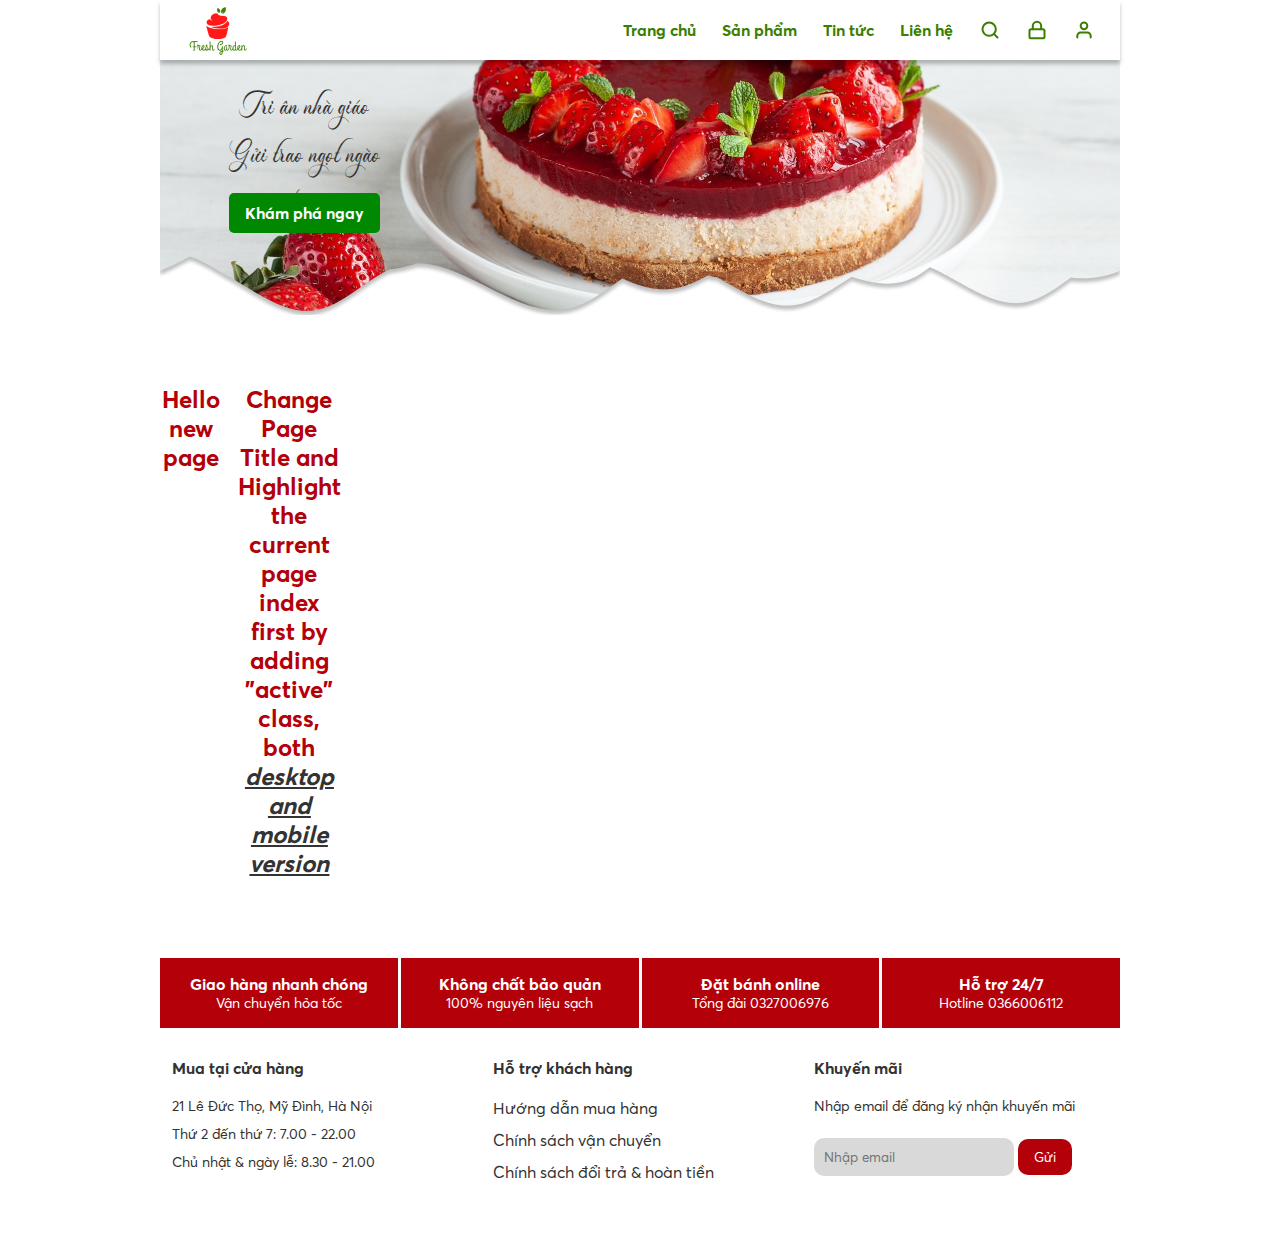
==== account.html @ c3a916a8 "Initial Many Pages, detail in commits" ====
<!DOCTYPE html>
<html lang="vi">
  <head>
    <meta charset="UTF-8" />
    <meta http-equiv="X-UA-Compatible" content="IE=edge" />
    <meta name="viewport" content="width=device-width, initial-scale=1.0" />
    <link rel="stylesheet" href="./css/global_style.css" />
    <!-- <link rel="stylesheet" href="./css" /> -->
    <title>CHƯA CÓ TÊN</title>
  </head>
  <body>
    <header>
      <a href="./index.html" class="logo"></a>
      <ul class="menu_list">
        <li class="menu_item">
          <a href="./index.html">Trang chủ</a>
        </li>
        <li class="menu_item">
          <a href="./products.html"> Sản phẩm </a>
        </li>
        <li class="menu_item">
          <a href="./news.html"> Tin tức </a>
        </li>
        <li class="menu_item">
          <a href="./contacts.html"> Liên hệ </a>
        </li>
      </ul>
      <ul class="options">
        <li>
          <a href="./search.html">
            <img src="./assets/images/search.svg" alt="Search" title="Search" />
          </a>
        </li>
        <li>
          <a href="./cart.html">
            <img src="./assets/images/cart.svg" alt="Cart" title="Cart" />
          </a>
        </li>
        <li>
          <a href="./user.html">
            <img src="./assets/images/user.svg" alt="User" title="User" />
          </a>
        </li>
      </ul>
    </header>
    <div class="mobile_header">
      <div class="side_button" id="side_button">
        <img src="./assets/images/side_button.svg" alt="" />
      </div>
      <a href="./index.html" class="logo"></a>
      <ul class="options">
        <li>
          <a href="./search.html">
            <img src="./assets/images/search.svg" alt="Search" title="Search" />
          </a>
        </li>
        <li>
          <a href="./cart.html">
            <img src="./assets/images/cart.svg" alt="Cart" title="Cart" />
          </a>
        </li>
        <li>
          <a href="./user.html">
            <img src="./assets/images/user.svg" alt="User" title="User" />
          </a>
        </li>
      </ul>
    </div>
    <div class="expanded_header" id="expanded_header">
      <ul class="mobile_menu_list">
        <li class="mobile_menu_close" id="mobile_menu_close">
          <img src="./assets/images/close_button.svg" alt="" />
        </li>
        <li class="mobile_menu_item">
          <a href="./index.html">Trang chủ</a>
        </li>
        <li class="mobile_menu_item">
          <a href="./products.html"> Sản phẩm </a>
        </li>
        <li class="mobile_menu_item">
          <a href="./news.html"> Tin tức </a>
        </li>
        <li class="mobile_menu_item">
          <a href="./contacts.html"> Liên hệ </a>
        </li>
      </ul>
    </div>
    <div class="container">
      <div class="banner">
        <h1>
          Tri ân nhà giáo <br />
          Gửi trao ngọt ngào
        </h1>
        <a href="./news_detail.html"
          ><button class="greenBtn">Khám phá ngay</button></a
        >
      </div>
      <div class="main_content">
        <h2 class="title">Hello new page</h2>
        <h2>
          Change Page Title and Highlight the current page index first by adding
          "active" class, both
          <i style="text-decoration: underline">desktop and mobile version</i>
        </h2>
      </div>
    </div>
    <footer>
      <ul class="footer">
        <li class="footer_item">
          <h4 class="title">Giao hàng nhanh chóng</h4>
          <p class="sub_title">Vận chuyển hỏa tốc</p>
        </li>
        <li class="footer_item">
          <h4 class="title">Không chất bảo quản</h4>
          <p class="sub_title">100% nguyên liệu sạch</p>
        </li>
        <li class="footer_item">
          <h4 class="title">Đặt bánh online</h4>
          <p class="sub_title">Tổng đài 0327006976</p>
        </li>
        <li class="footer_item">
          <h4 class="title">Hỗ trợ 24/7</h4>
          <p class="sub_title">Hotline 0366006112</p>
        </li>
      </ul>
      <ul class="footer below">
        <li class="footer_item below">
          <h4 class="title below">Mua tại cửa hàng</h4>
          <p class="sub_title below">21 Lê Đức Thọ, Mỹ Đình, Hà Nội</p>
          <p class="sub_title below">Thứ 2 đến thứ 7: 7.00 - 22.00</p>
          <p class="sub_title below">Chủ nhật & ngày lễ: 8.30 - 21.00</p>
        </li>
        <li class="footer_item below">
          <h4 class="title below">Hỗ trợ khách hàng</h4>
          <a href="./buying_guide.html" class="sub_title below"
            >Hướng dẫn mua hàng</a
          >
          <br />
          <a href="./delivery_policy.html" class="sub_title below"
            >Chính sách vận chuyển</a
          >
          <br />
          <a href="./refund_policy.html" class="sub_title below"
            >Chính sách đổi trả & hoàn tiền</a
          >
        </li>
        <li class="footer_item below">
          <h4 class="title below">Khuyến mãi</h4>
          <p class="sub_title below">Nhập email để đăng ký nhận khuyến mãi</p>
          <div class="mail_box">
            <input
              type="email"
              name="offer_email"
              id="offer_email"
              placeholder="Nhập email"
            />
            <button>Gửi</button>
          </div>
        </li>
      </ul>
    </footer>
  </body>
  <script src="./js/index_script.js"></script>
</html>
---- css/global_style.css ----
@font-face {
  font-family: "AvertaRegular";
  src: url("../assets/fonts/Intelligent-Design-AvertaStdCY-Regular_3.otf") format("opentype");
}
@font-face {
  font-family: "AvertaBold";
  src: url("../assets/fonts/Intelligent-Design-AvertaStdCY-Bold_1.otf") format("opentype");
}
@font-face {
  font-family: "SVNDaylandRegular";
  src: url("../assets/fonts/SVN-Dayland.ttf") format("opentype");
}
:root {
  /* color  */
  --green-color: #3c7e00;
  --fresh-green-color: #008800;
  --red-color: #b40009;
  --grey-color: #bcbcbc;
  --light-grey-color: #d9d9d9;
  --dark-grey-color: #333333;
  /* font  */
  --primary-bold-font: "AvertaBold";
  --primary-regular-font: "AvertaRegular";
  --secondary-font: "SVNDaylandRegular";
  /* transition  */
  --primary-transition: all 0.3s ease-in-out;
}

* {
  padding: 0;
  margin: 0;
  box-sizing: border-box;
  font-family: var(--primary-bold-font);
  color: var(--dark-grey-color);
}

.body {
  display: block;
}

h2 {
  margin-top: 70px;
  margin-bottom: 40px;
  text-align: center;
  color: var(--red-color);
}

a {
  text-decoration: none;
  color: inherit;
}

button.redBtn,
button.greenBtn {
  display: block;
  padding: 6.5px 9.5px;
  border-radius: 5px;
  font-family: var(--primary-regular-font);
  font-size: 12px;
  background-color: var(--red-color);
  color: white;
  border: none;
  cursor: pointer;
}

button.greenBtn {
  padding: 10px 16px;
  font-family: var(--primary-bold-font);
  font-size: 16px;
  background-color: var(--fresh-green-color);
}

.cake_item {
  transition: var(--primary-transition);
  border: 0.5px solid var(--red-color);
}
.cake_item a {
  text-decoration: none;
  color: inherit;
  text-align: center;
}
.cake_item a img {
  width: 100%;
  height: 216px;
  -o-object-fit: cover;
     object-fit: cover;
}
.cake_item a .name {
  font-size: 16px;
  font-weight: 600;
  margin-top: 14px;
}
.cake_item a .price {
  margin-top: 8px;
  font-size: 20px;
  color: var(--fresh-green-color);
}
.cake_item a .add {
  margin: 12px auto 24px auto;
}

.cake_item:hover {
  box-shadow: 0px 4px 4px rgba(0, 0, 0, 0.25);
  transform: translateY(-8px);
  cursor: pointer;
}

@media (max-width: 393px) {
  .cake_item a img {
    height: 164.96px;
  }
}
.news_list_item {
  transition: var(--primary-transition);
  background-color: var(--light-grey-color);
}
.news_list_item a {
  text-decoration: none;
  color: inherit;
}
.news_list_item a img {
  width: 100%;
  height: 220px;
  -o-object-fit: cover;
     object-fit: cover;
}
.news_list_item a .name {
  font-size: 16px;
  font-weight: 600;
  margin-top: 14px;
  text-transform: uppercase;
  margin-top: 7px !important;
  margin-bottom: 7px !important;
}
.news_list_item a .content {
  font-size: 14px !important;
  font-family: var(--primary-regular-font);
  margin-top: 8px;
  font-size: 20px;
}
.news_list_item a .more {
  font-size: 14px;
  font-family: var(--primary-regular-font);
  margin: 12px auto 24px auto;
  text-decoration: underline;
  margin-top: 7px !important;
  padding-bottom: 20px !important;
}
.news_list_item a .name,
.news_list_item a .content,
.news_list_item a .more {
  margin: 0px 15px;
}

.news_list_item:hover {
  transform: translateY(-8px);
  cursor: pointer;
}

.main_content {
  display: grid;
  grid-template-columns: repeat(12, 1fr);
  gap: 15px;
}

.desktop_cake_grid {
  display: grid;
  grid-template-columns: repeat(auto-fit, minmax(225px, 1fr));
  gap: 30px 15px;
}

@media (max-width: 393px) {
  .mobile_cake_grid {
    grid-template-columns: repeat(2, 1fr);
    gap: 20px 10px;
  }
}
header {
  position: absolute;
  left: 0;
  right: 0;
  margin: 0 auto;
  max-width: 960px;
  display: flex;
  box-shadow: 0px 4px 4px rgba(0, 0, 0, 0.25);
  background-color: white;
}
header .logo {
  flex-grow: 1;
  background-image: url("../assets/images/logo.png");
  background-repeat: no-repeat;
  background-position: center;
  background-size: auto;
}
header ul.menu_list {
  flex-grow: 3;
  display: flex;
  align-items: center;
  list-style: none;
  justify-content: flex-end;
}
header ul.menu_list li {
  margin-right: 26px;
}
header ul.menu_list li a {
  text-decoration: none;
  line-height: 60px;
  color: var(--green-color);
}
header ul.menu_list li.active a {
  color: var(--red-color);
  padding: 4px 0px;
  border-bottom: 2px solid var(--red-color);
}
header ul.options {
  display: flex;
  list-style: none;
  justify-content: flex-end;
  align-items: center;
}
header ul.options li {
  margin-right: 26px;
}
header ul.options li a img {
  display: block;
}

.mobile_header,
.expanded_header {
  display: none;
}

.container {
  max-width: 960px;
  margin: 0 auto;
}
.container .banner {
  background-image: url("../assets/images/banner.png");
  background-position: center;
  background-size: auto;
  background-repeat: no-repeat;
  height: 315px;
  padding: 60px 0px;
  display: flex;
  flex-direction: column;
  justify-content: center;
}
.container .banner h1,
.container .banner a {
  width: 30%;
  text-align: center;
  font-family: var(--secondary-font);
  font-size: 24px;
  font-weight: 500;
  -webkit-user-select: none;
     -moz-user-select: none;
      -ms-user-select: none;
          user-select: none;
}
.container .banner button {
  margin: 15px auto 0px auto;
}

footer {
  margin: 0 auto;
  max-width: 960px;
  margin-top: 40px;
}
footer ul.footer {
  background-color: var(--red-color);
  display: flex;
  flex-wrap: wrap;
  list-style: none;
}
footer ul.footer li {
  flex: 1;
  text-align: center;
  padding: 16px 12px;
}
footer ul.footer li h4 {
  font-size: 16px;
  color: white;
}
footer ul.footer li p {
  font-size: 14px;
  font-family: var(--primary-regular-font);
  color: white;
}
footer ul.footer li + li {
  border-left: 3px solid #fff;
}
footer ul.footer.below {
  margin-bottom: 40px;
}
footer ul.footer.below li.below {
  background-color: #fff;
  text-align: start;
}
footer ul.footer.below li.below h4 {
  line-height: 3;
  color: inherit;
}
footer ul.footer.below li.below p,
footer ul.footer.below li.below a {
  line-height: 2;
  color: inherit;
}
footer ul.footer.below li.below a {
  text-decoration: none;
  color: inherit;
  font-family: var(--primary-regular-font);
}
footer ul.footer.below li.below .mail_box {
  margin-top: 18px;
}
footer ul.footer.below li.below .mail_box input {
  padding: 11px 10px;
  border: none;
  border-radius: 10px;
  background-color: #d9d9d9;
  font-family: var(--primary-regular-font);
}
footer ul.footer.below li.below .mail_box button {
  padding: 10px 16px;
  border: none;
  border-radius: 10px;
  background-color: var(--fresh-green-color);
  font-family: var(--primary-regular-font);
  color: #fff;
  cursor: pointer;
  background-color: var(--red-color);
}

@media (max-width: 393px) {
  header {
    display: none !important;
  }
  .mobile_header {
    display: flex;
    position: absolute;
    left: 0;
    right: 0;
    height: 90px;
    background-color: white;
  }
  .mobile_header .side_button {
    flex: 1;
    display: flex;
    justify-content: flex-start;
    align-items: center;
    padding: 10px 10px;
  }
  .mobile_header .logo {
    flex: 1;
    background-image: url("../assets/images/logo.png");
    background-repeat: no-repeat;
    background-position: center;
    background-size: auto;
  }
  .mobile_header ul.options {
    flex: 1;
    display: flex;
    list-style: none;
    align-items: center;
    justify-content: space-evenly;
  }
  .mobile_header ul.options li {
    padding: 10px 10px;
  }
  .expanded_header.active {
    display: block;
    position: absolute;
    width: 100vw;
    height: 100vh;
    left: 0;
    right: 0;
    top: 0;
    background-color: white;
  }
  .expanded_header.active ul.mobile_menu_list li.mobile_menu_item {
    padding: 7px 0px 7px 14px;
    border-bottom: 0.5px solid var(--green-color);
  }
  .expanded_header.active ul.mobile_menu_list li.mobile_menu_item a {
    text-decoration: none;
    color: var(--green-color);
    font-family: var(--primary-regular-font);
  }
  .expanded_header.active ul.mobile_menu_list li.mobile_menu_close {
    height: 90px;
    display: flex;
    align-items: center;
  }
  .expanded_header.active ul.mobile_menu_list li.mobile_menu_close img {
    padding: 10px;
  }
  .expanded_header.active ul.mobile_menu_list li.mobile_menu_item.active {
    border-bottom-color: var(--red-color);
  }
  .expanded_header.active ul.mobile_menu_list li.mobile_menu_item.active a {
    color: var(--red-color);
  }
  .expanded_header.active > .container {
    overflow: hidden;
  }
  .container {
    margin: 0 20px;
  }
  .container .banner {
    height: 251px;
    background-size: contain;
    padding-bottom: 0px !important;
    margin: auto -20px;
  }
  .container .banner h1,
.container .banner a {
    display: none;
  }
  footer ul.footer li {
    min-width: 150px;
    border-left: 1px solid #fff !important;
    border-right: 1px solid #fff !important;
  }
  footer ul.footer.below li.below {
    border: none !important;
    min-width: 100vw;
  }
}/*# sourceMappingURL=global_style.css.map */
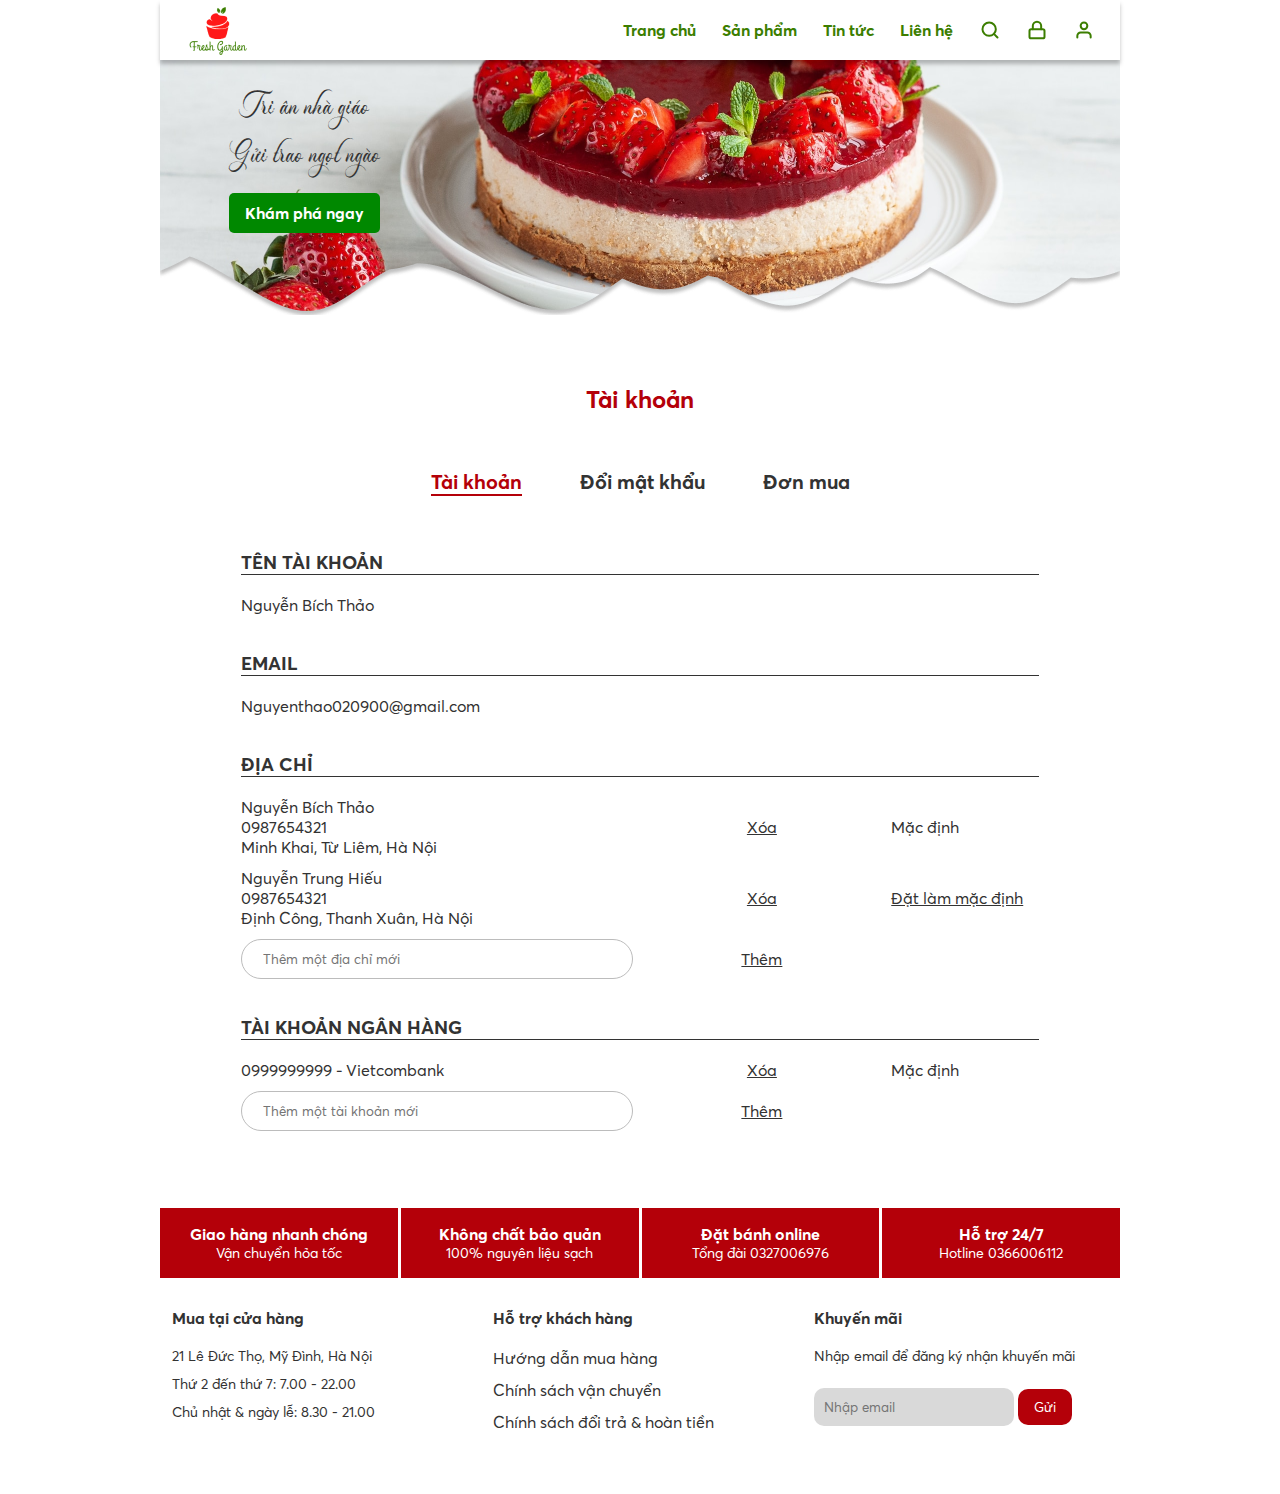
==== commit 0e1004e1: "Temporary Done" ====
--- a/account.html
+++ b/account.html
@@ -5,8 +5,8 @@
     <meta http-equiv="X-UA-Compatible" content="IE=edge" />
     <meta name="viewport" content="width=device-width, initial-scale=1.0" />
     <link rel="stylesheet" href="./css/global_style.css" />
-    <!-- <link rel="stylesheet" href="./css" /> -->
-    <title>CHƯA CÓ TÊN</title>
+    <link rel="stylesheet" href="./css/account/account.css" />
+    <title>Tài khoản</title>
   </head>
   <body>
     <header>
@@ -96,12 +96,125 @@
         >
       </div>
       <div class="main_content">
-        <h2 class="title">Hello new page</h2>
-        <h2>
-          Change Page Title and Highlight the current page index first by adding
-          "active" class, both
-          <i style="text-decoration: underline">desktop and mobile version</i>
-        </h2>
+        <h2 class="title">Tài khoản</h2>
+        <div class="tabs">
+          <div class="tab-item active">Tài khoản</div>
+          <div class="tab-item">Đổi mật khẩu</div>
+          <div class="tab-item">Đơn mua</div>
+        </div>
+        <div class="tab-content">
+          <div class="tab-pane account active">
+            <div class="customer name">
+              <h3 class="title">tên tài khoản</h3>
+              <p>Nguyễn Bích Thảo</p>
+            </div>
+            <div class="customer email">
+              <h3 class="title">email</h3>
+              <p>Nguyenthao020900@gmail.com</p>
+            </div>
+            <div class="customer address">
+              <h3 class="title">địa chỉ</h3>
+              <div class="address item">
+                <div class="info">
+                  Nguyễn Bích Thảo <br />
+                  0987654321 <br />
+                  Minh Khai, Từ Liêm, Hà Nội
+                </div>
+                <div class="delete">Xóa</div>
+                <div class="default true">Mặc định</div>
+              </div>
+              <div class="address item">
+                <div class="info">
+                  Nguyễn Trung Hiếu <br />
+                  0987654321 <br />
+                  Định Công, Thanh Xuân, Hà Nội
+                </div>
+                <div class="delete">Xóa</div>
+                <div class="default false">Đặt làm mặc định</div>
+              </div>
+              <div class="address item">
+                <input
+                  type="text"
+                  name="new_address"
+                  id="new_address"
+                  placeholder="Thêm một địa chỉ mới"
+                />
+                <div class="add">Thêm</div>
+              </div>
+            </div>
+            <div class="customer banking">
+              <h3 class="title">tài khoản ngân hàng</h3>
+              <div class="bank item">
+                <div class="info">0999999999 - Vietcombank</div>
+                <div class="delete">Xóa</div>
+                <div class="default true">Mặc định</div>
+              </div>
+              <div class="bank item">
+                <input
+                  type="text"
+                  name="new_bank"
+                  id="new_bank"
+                  placeholder="Thêm một tài khoản mới"
+                />
+                <div class="add">Thêm</div>
+              </div>
+            </div>
+          </div>
+          <div class="tab-pane change_password">Khong có gì ở đây cả :v</div>
+          <div class="tab-pane order">
+            <div class="classify">
+              <p class="delivering">Đang giao</p>
+              <p class="delivered">Đã giao</p>
+            </div>
+            <div class="order_list">
+              <div class="order_item">
+                <img
+                  class="product_img"
+                  src="./assets/images/cart/item1.png"
+                  alt=""
+                />
+                <div class="info">
+                  <p class="name">Bánh kem Maccaron</p>
+                  <p class="unit_price">250.000 đ</p>
+                </div>
+                <div class="actions">
+                  <button class="greenBtn">Chi tiết</button>
+                  <button class="greenBtn re_order">Mua lại</button>
+                </div>
+              </div>
+              <div class="order_item">
+                <img
+                  class="product_img"
+                  src="./assets/images/cart/item2.png"
+                  alt=""
+                />
+                <div class="info">
+                  <p class="name">Bánh kem Chocolate</p>
+                  <p class="unit_price">250.000 đ</p>
+                </div>
+                <div class="actions">
+                  <button class="greenBtn">Chi tiết</button>
+                  <button class="greenBtn re_order">Mua lại</button>
+                </div>
+              </div>
+              <div class="order_item">
+                <img
+                  class="product_img"
+                  src="./assets/images/cart/item3.png"
+                  alt=""
+                />
+                <div class="info">
+                  <p class="name">Bánh kem hoa quả</p>
+                  <p class="unit_price">250.000 đ</p>
+                </div>
+                <div class="actions">
+                  <button class="greenBtn">Chi tiết</button>
+                  <button class="greenBtn re_order">Mua lại</button>
+                </div>
+              </div>
+            </div>
+          </div>
+        </div>
       </div>
     </div>
     <footer>
@@ -161,4 +274,5 @@
     </footer>
   </body>
   <script src="./js/index_script.js"></script>
+  <script src="./js/account_script.js"></script>
 </html>
--- a/css/account/account.css
+++ b/css/account/account.css
@@ -0,0 +1,143 @@
+.main_content h2.title,
+.main_content .tabs {
+  grid-column: 1/13;
+}
+.main_content .tab-content .tab-pane.account.active .customer {
+  margin-bottom: 37px;
+}
+.main_content .tab-content .tab-pane.account.active .customer h3.title {
+  text-transform: uppercase;
+  border-bottom: 1px solid var(--dark-grey-color);
+  margin-bottom: 20px;
+}
+.main_content .tab-content .tab-pane.account.active .customer p {
+  font-family: var(--primary-regular-font);
+}
+.main_content .tab-content .tab-pane.account.active .address .item,
+.main_content .tab-content .tab-pane.account.active .banking .item {
+  display: grid;
+  grid-template-columns: repeat(10, 1fr);
+  gap: 15px;
+  margin-bottom: 11px;
+}
+.main_content .tab-content .tab-pane.account.active .address .item *,
+.main_content .tab-content .tab-pane.account.active .banking .item * {
+  font-family: var(--primary-regular-font);
+}
+.main_content .tab-content .tab-pane.account.active .address .item .info,
+.main_content .tab-content .tab-pane.account.active .address .item input,
+.main_content .tab-content .tab-pane.account.active .banking .item .info,
+.main_content .tab-content .tab-pane.account.active .banking .item input {
+  grid-column: 1/6;
+}
+.main_content .tab-content .tab-pane.account.active .address .item input,
+.main_content .tab-content .tab-pane.account.active .banking .item input {
+  padding: 11px 21px;
+  border: 1px solid var(--grey-color);
+  border-radius: 20px;
+}
+.main_content .tab-content .tab-pane.account.active .address .item .delete,
+.main_content .tab-content .tab-pane.account.active .address .item .add,
+.main_content .tab-content .tab-pane.account.active .banking .item .delete,
+.main_content .tab-content .tab-pane.account.active .banking .item .add {
+  grid-column: 6/9;
+  display: flex;
+  justify-content: center;
+  align-items: center;
+  text-decoration: underline;
+  cursor: pointer;
+}
+.main_content .tab-content .tab-pane.account.active .address .item .default,
+.main_content .tab-content .tab-pane.account.active .banking .item .default {
+  grid-column: 9/11;
+  display: flex;
+  align-items: center;
+}
+.main_content .tab-content .tab-pane.account.active .address .item .false,
+.main_content .tab-content .tab-pane.account.active .banking .item .false {
+  cursor: pointer;
+  text-decoration: underline;
+}
+.main_content .tab-content .tab-pane.order.active {
+  display: flex;
+}
+.main_content .tab-content .tab-pane.order.active .classify p {
+  cursor: pointer;
+}
+.main_content .tab-content .tab-pane.order.active .classify .delivering {
+  border-bottom: 2px solid var(--fresh-green-color);
+  color: var(--fresh-green-color);
+  margin-bottom: 40px;
+}
+.main_content .tab-content .tab-pane.order.active .order_list {
+  flex: 1;
+  margin-left: 29px;
+}
+.main_content .tab-content .tab-pane.order.active .order_list .order_item {
+  border-top: 1px solid var(--grey-color);
+  padding: 16px 0px;
+  display: flex;
+  align-items: center;
+}
+.main_content .tab-content .tab-pane.order.active .order_list .order_item .product_img {
+  width: 100px;
+  height: 100px;
+  -o-object-fit: cover;
+     object-fit: cover;
+}
+.main_content .tab-content .tab-pane.order.active .order_list .order_item .info {
+  flex: 1;
+  display: flex;
+  flex-direction: column;
+  justify-content: center;
+  margin-left: 18px;
+}
+.main_content .tab-content .tab-pane.order.active .order_list .order_item .info .name {
+  font-family: var(--primary-regular-font);
+}
+.main_content .tab-content .tab-pane.order.active .order_list .order_item .info .unit_price {
+  color: var(--red-color);
+}
+.main_content .tab-content .tab-pane.order.active .order_list .order_item .actions {
+  display: flex;
+  height: 100%;
+}
+.main_content .tab-content .tab-pane.order.active .order_list .order_item .actions button {
+  margin-right: 45px;
+}
+.main_content .tab-content .tab-pane.order.active .order_list .order_item .actions button.re_order {
+  background-color: var(--red-color);
+}
+
+.tabs {
+  display: flex;
+  justify-content: center;
+}
+
+.tab-item {
+  margin: 0px 29px;
+  font-size: 20px;
+  text-align: center;
+  color: var(--dark-grey-color);
+  border-bottom: 2px solid transparent;
+  cursor: pointer;
+  transition: var(primary-transition);
+}
+
+.tab-item.active {
+  border-bottom: 2px solid var(--red-color);
+  color: var(--red-color);
+}
+
+.tab-content {
+  margin: 40px 0 0 0;
+  grid-column: 2/12;
+}
+
+.tab-pane {
+  display: none;
+}
+
+.tab-pane.active {
+  display: block;
+}/*# sourceMappingURL=account.css.map */